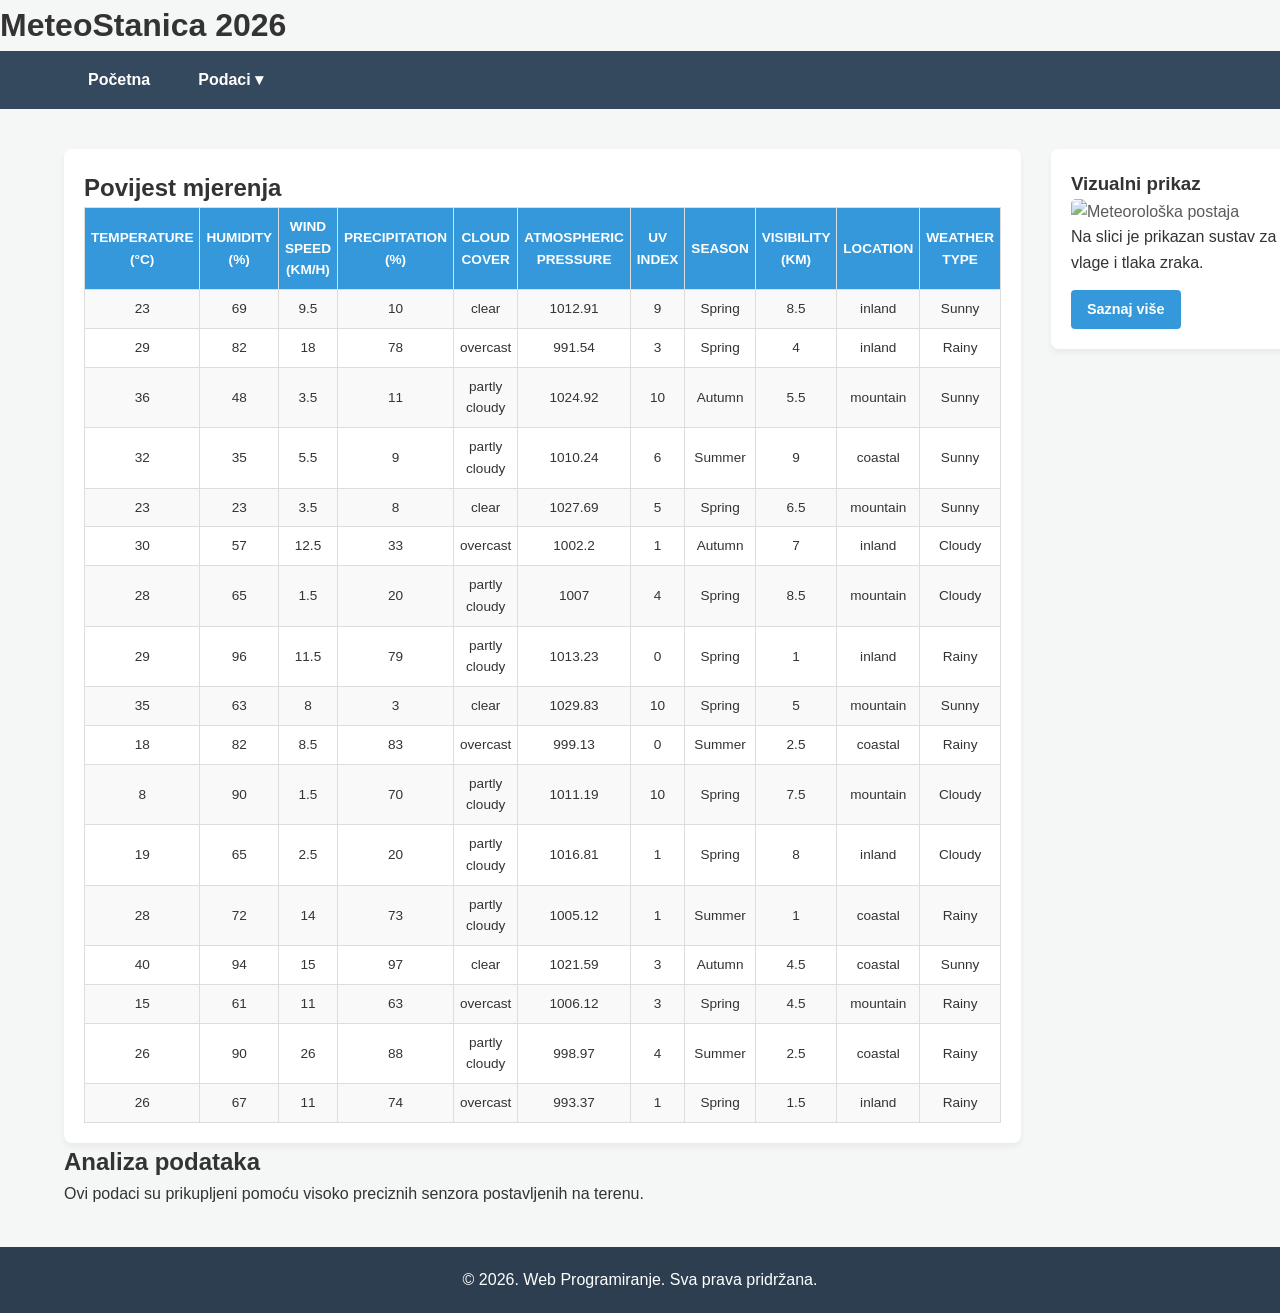
==== index.html @ 100d811c "Add files via upload" ====
<!DOCTYPE html>
<html lang="hr">
<head>
    <meta charset="UTF-8">
    <meta name="viewport" content="width=device-width, initial-scale=1.0">
    <meta name="description" content="Laboratorijska vježba 1 - Vremenski podaci 2026.">
    <link rel="stylesheet" href="style.css">
    <title>MeteoStanica | Početna</title>
</head>
<body>

    <header>
        <h1>MeteoStanica 2026</h1>
    </header>

    <nav aria-label="Glavna navigacija">
        <ul class="nav-links">
            <li><a href="index.html">Početna</a></li>
            <li class="dropdown">
                <button class="dropbtn">Podaci ▾</button>
                <ul class="dropdown-content">
                    <li><a href="grafikon.html">Grafički prikaz</a></li>
                    <li><a href="slike.html">Galerija slika</a></li>
                </ul>
            </li>
        </ul>
    </nav>

    <main class="main-grid">
        
        <div class="content-left">
            <section class="table-container">
                <h2>Povijest mjerenja</h2>
                <div class="scroll-wrapper">
                    <table>
                        <tr>
                            <th>Temperature (°C)</th>
                            <th>Humidity (%)</th>
                            <th>Wind Speed (km/h)</th>
                            <th>Precipitation (%)</th>
                            <th>Cloud Cover</th>
                            <th>Atmospheric Pressure</th>
                            <th>UV Index</th>
                            <th>Season</th>
                            <th>Visibility (km)</th>
                            <th>Location</th>
                            <th>Weather Type</th>
                        </tr>
                        <tr><td>23</td><td>69</td><td>9.5</td><td>10</td><td>clear</td><td>1012.91</td><td>9</td><td>Spring</td><td>8.5</td><td>inland</td><td>Sunny</td></tr>
                        <tr><td>29</td><td>82</td><td>18</td><td>78</td><td>overcast</td><td>991.54</td><td>3</td><td>Spring</td><td>4</td><td>inland</td><td>Rainy</td></tr>
                        <tr><td>36</td><td>48</td><td>3.5</td><td>11</td><td>partly cloudy</td><td>1024.92</td><td>10</td><td>Autumn</td><td>5.5</td><td>mountain</td><td>Sunny</td></tr>
                        <tr><td>32</td><td>35</td><td>5.5</td><td>9</td><td>partly cloudy</td><td>1010.24</td><td>6</td><td>Summer</td><td>9</td><td>coastal</td><td>Sunny</td></tr>
                        <tr><td>23</td><td>23</td><td>3.5</td><td>8</td><td>clear</td><td>1027.69</td><td>5</td><td>Spring</td><td>6.5</td><td>mountain</td><td>Sunny</td></tr>
                        <tr><td>30</td><td>57</td><td>12.5</td><td>33</td><td>overcast</td><td>1002.2</td><td>1</td><td>Autumn</td><td>7</td><td>inland</td><td>Cloudy</td></tr>
                        <tr><td>28</td><td>65</td><td>1.5</td><td>20</td><td>partly cloudy</td><td>1007</td><td>4</td><td>Spring</td><td>8.5</td><td>mountain</td><td>Cloudy</td></tr>
                        <tr><td>29</td><td>96</td><td>11.5</td><td>79</td><td>partly cloudy</td><td>1013.23</td><td>0</td><td>Spring</td><td>1</td><td>inland</td><td>Rainy</td></tr>
                        <tr><td>35</td><td>63</td><td>8</td><td>3</td><td>clear</td><td>1029.83</td><td>10</td><td>Spring</td><td>5</td><td>mountain</td><td>Sunny</td></tr>
                        <tr><td>18</td><td>82</td><td>8.5</td><td>83</td><td>overcast</td><td>999.13</td><td>0</td><td>Summer</td><td>2.5</td><td>coastal</td><td>Rainy</td></tr>
                        <tr><td>8</td><td>90</td><td>1.5</td><td>70</td><td>partly cloudy</td><td>1011.19</td><td>10</td><td>Spring</td><td>7.5</td><td>mountain</td><td>Cloudy</td></tr>
                        <tr><td>19</td><td>65</td><td>2.5</td><td>20</td><td>partly cloudy</td><td>1016.81</td><td>1</td><td>Spring</td><td>8</td><td>inland</td><td>Cloudy</td></tr>
                        <tr><td>28</td><td>72</td><td>14</td><td>73</td><td>partly cloudy</td><td>1005.12</td><td>1</td><td>Summer</td><td>1</td><td>coastal</td><td>Rainy</td></tr>
                        <tr><td>40</td><td>94</td><td>15</td><td>97</td><td>clear</td><td>1021.59</td><td>3</td><td>Autumn</td><td>4.5</td><td>coastal</td><td>Sunny</td></tr>
                        <tr><td>15</td><td>61</td><td>11</td><td>63</td><td>overcast</td><td>1006.12</td><td>3</td><td>Spring</td><td>4.5</td><td>mountain</td><td>Rainy</td></tr>
                        <tr><td>26</td><td>90</td><td>26</td><td>88</td><td>partly cloudy</td><td>998.97</td><td>4</td><td>Summer</td><td>2.5</td><td>coastal</td><td>Rainy</td></tr>
                        <tr><td>26</td><td>67</td><td>11</td><td>74</td><td>overcast</td><td>993.37</td><td>1</td><td>Spring</td><td>1.5</td><td>inland</td><td>Rainy</td></tr>
                    </table>
                </div>
            </section>

            <section>
                <h2>Analiza podataka</h2>
                <p>Ovi podaci su prikupljeni pomoću visoko preciznih senzora postavljenih na terenu.</p>
            </section>
        </div>

        <aside class="sidebar-right">
            <article>
                <h3>Vizualni prikaz</h3>
                <picture role="img" aria-label="Senzor na terenu">
                    <source media="(min-width: 1024px)" srcset="https://images.unsplash.com/photo-1504608524841-42fe6f032b4b?w=500">
                    <img src="https://images.unsplash.com/photo-1592210454359-9043f067919b?w=300" 
                         alt="Meteorološka postaja" class="interactive-img">
                </picture>
                <p>Na slici je prikazan sustav za mjerenje vlage i tlaka zraka.</p>
                <a href="slike.html" class="btn-more">Saznaj više</a>
            </article>
        </aside>

    </main>

    <footer>
        <p>&copy; 2026. Web Programiranje. Sva prava pridržana.</p>
    </footer>

</body>
</html>
---- style.css ----
/* --- 1. OSNOVNE POSTAVKE I VARIJABLE --- */
:root {
    --primary-color: #2c3e50;
    --accent-color: #3498db;
    --bg-color: #f4f7f6;
    --white: #ffffff;
    --transition: all 0.3s ease;
}

* {
    box-sizing: border-box;
    margin: 0;
    padding: 0;
}

body {
    font-family: 'Segoe UI', Tahoma, Geneva, Verdana, sans-serif;
    background-color: var(--bg-color);
    color: #333;
    line-height: 1.6;
    /* Sticky footer setup */
    display: flex;
    flex-direction: column;
    min-height: 100vh;
}

/* Osigurava da sadržaj gura footer prema dolje */
main {
    flex: 1;
}

/* --- 2. NAVIGACIJA (Lijevo poravnata + Poravnati gumbi) --- */
nav {
    background-color: #34495e;
    padding: 0 5%;
}

.nav-links {
    display: flex;
    list-style: none;
    justify-content: flex-start;
    align-items: center; /* Vertikalno centrira linkove i gumbe */
}

.nav-links li { 
    position: relative; 
    display: flex;
    align-items: center;
}

/* Izjednačavanje stilova za <a> i <button> da budu u ravnini */
.nav-links li a, 
.dropbtn {
    color: white;
    text-decoration: none;
    padding: 1.2rem 1.5rem;
    display: block;
    font-weight: bold;
    font-family: inherit; /* Uzima font od body-a */
    font-size: 1rem;
    background: none;
    border: none;
    cursor: pointer;
    margin: 0;
    line-height: normal; /* Popravlja vertikalni razmak */
    transition: var(--transition);
}

.nav-links li a:hover, 
.dropbtn:hover {
    background-color: rgba(255, 255, 255, 0.1);
    color: var(--accent-color);
}

.dropdown-content {
    display: none;
    position: absolute;
    top: 100%; /* Prikazuje se točno ispod */
    left: 0;
    background-color: var(--primary-color);
    min-width: 100px;
    z-index: 1000;
    box-shadow: 0 8px 16px rgba(0,0,0,0.2);
}

.dropdown:hover .dropdown-content {
    display: block;
}

.dropdown-content li a {
    padding: 10px 15px;
    font-size: 0.9rem;
}

/* --- 3. GLAVNI RASPORED (GRID) --- */
.main-grid {
    display: grid;
    /* Fiksiramo desni stupac na 320px da ga tablica ne bi smanjila */
    grid-template-columns: 1fr 320px; 
    gap: 30px;
    padding: 40px 5%;
    max-width: 1400px;
    margin: 0 auto;
    align-items: start;
}

/* --- 4. OPTIMIZACIJA TABLICE (Manja i preglednija) --- */
.table-container {
    background: var(--white);
    padding: 20px;
    border-radius: 8px;
    box-shadow: 0 4px 6px rgba(0,0,0,0.05);
    min-width: 0; /* Sprječava pucanje grida zbog širokog sadržaja */
}

.scroll-wrapper {
    overflow-x: auto; /* Horizontalni scroll ako je tablica preširoka */
    width: 100%;
}

table {
    width: 100%;
    border-collapse: collapse;
    font-size: 0.85rem; /* Smanjena slova da tablica bude uža */
}

th {
    background-color: var(--accent-color);
    color: white;
    text-transform: uppercase;
}

th, td {
    padding: 8px 6px; /* Manji padding štedi prostor */
    border: 1px solid #ddd;
    text-align: center;
}

tr:nth-child(even) { background-color: #f9f9f9; }
tr:hover { background-color: #f1f1f1; }

/* --- 5. SIDEBAR (SLIKA DESNO) --- */
.sidebar-right {
    background: var(--white);
    padding: 20px;
    border-radius: 8px;
    box-shadow: 0 4px 6px rgba(0,0,0,0.05);
    /* Osigurava da sidebar ostane čvrst */
    width: 100%;
}

.interactive-img {
    width: 100%;
    height: auto;
    border-radius: 5px;
    opacity: 0.8; 
    transition: var(--transition);
    display: block;
}

.interactive-img:hover {
    opacity: 1;
    transform: scale(1.05);
}

.btn-more {
    display: inline-block;    /* Omogućuje stiliziranje linka kao gumba */
    background-color: var(--accent-color);
    color: white;
    text-decoration: none;    /* Miče podcrtavanje teksta */
    padding: 8px 16px;        /* Smanjen padding (gore-dolje, lijevo-desno) */
    margin-top: 15px;
    width: auto;              /* Gumb je širok samo onoliko koliko je dug tekst */
    cursor: pointer;
    border-radius: 4px;
    font-size: 0.9rem;        /* Lagano smanjen font */
    font-weight: bold;
    transition: var(--transition);
}

.btn-more:hover {
    background-color: var(--primary-color);
    transform: translateY(-2px);
    box-shadow: 0 4px 8px rgba(0,0,0,0.1); /* Blaga sjena na hover za bolji efekt */
}

/* --- 6. RESPONZIVNOST --- */
@media (max-width: 1150px) {
    .main-grid {
        /* Prebacuje u jedan stupac na tabletima/mobitelima */
        grid-template-columns: 1fr; 
    }

    .sidebar-right {
        order: 2; /* Slika ide ispod tablice */
    }

    .table-container {
        order: 1;
    }
}

@media (max-width: 600px) {
    .nav-links {
        flex-direction: column;
        align-items: flex-start;
    }
    .nav-links li {
        width: 100%;
    }
    .dropdown-content {
        position: static;
        width: 100%;
    }
}

/* --- 7. FOOTER --- */
footer {
    background-color: var(--primary-color);
    color: white;
    padding: 20px;
    text-align: center;
    width: 100%;
}
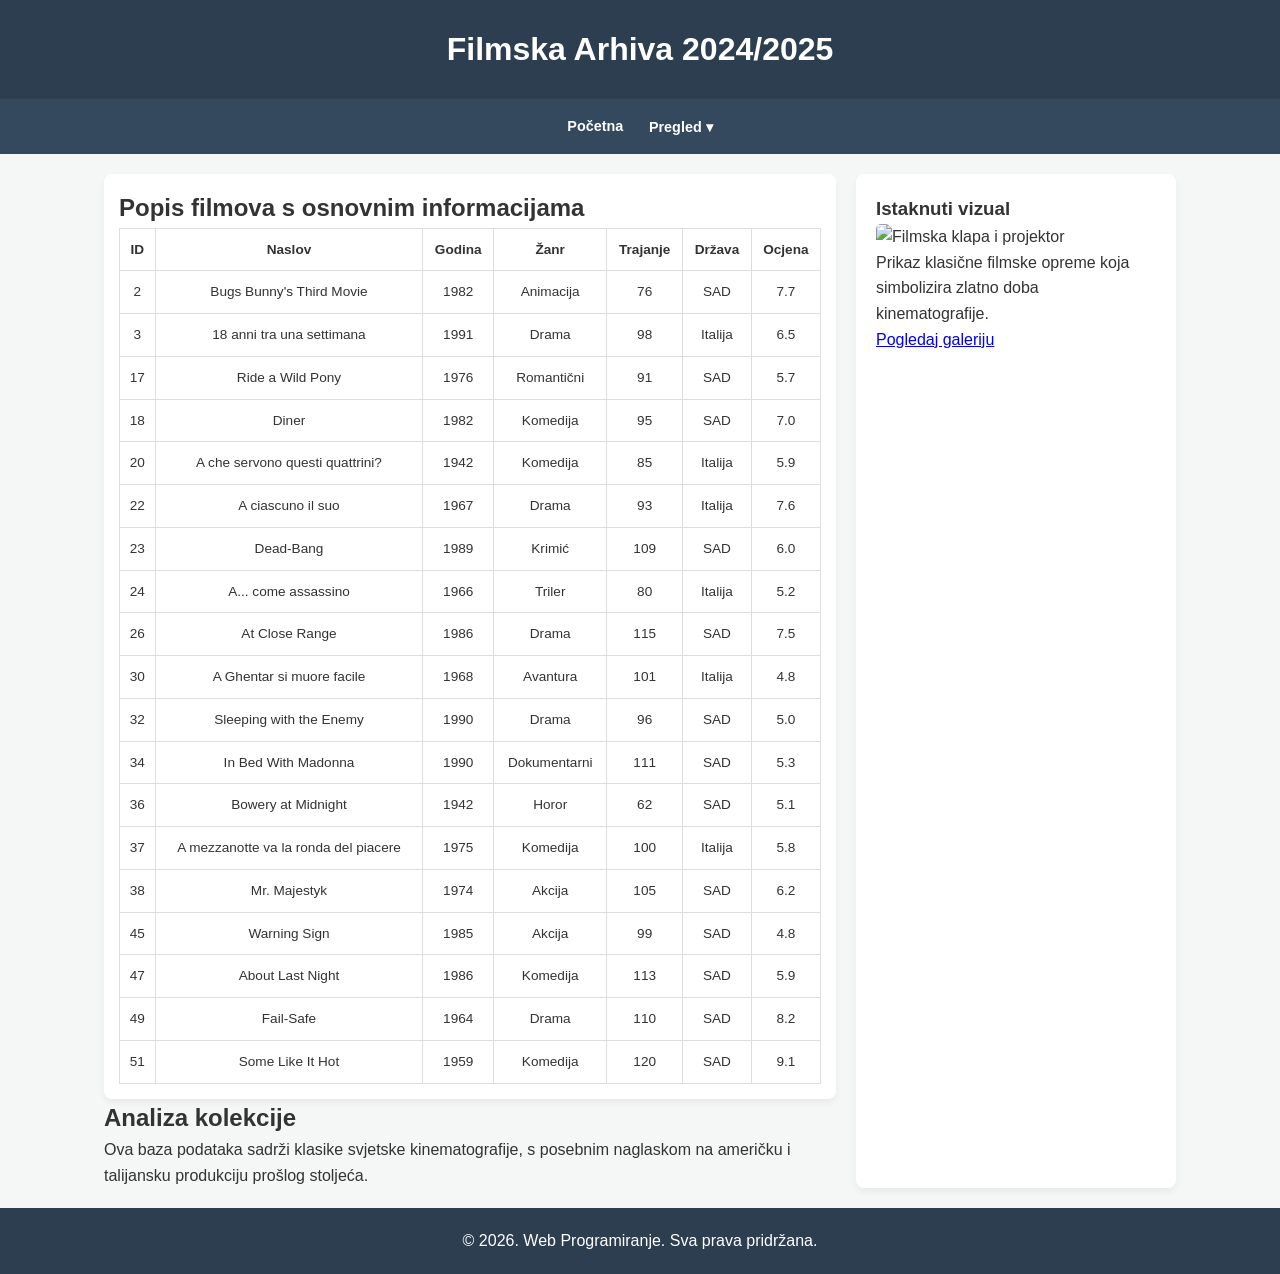
==== commit 8a644165: "Add files via upload" ====
--- a/index.html
+++ b/index.html
@@ -3,21 +3,21 @@
 <head>
     <meta charset="UTF-8">
     <meta name="viewport" content="width=device-width, initial-scale=1.0">
-    <meta name="description" content="Laboratorijska vježba 1 - Vremenski podaci 2026.">
+    <meta name="description" content="Laboratorijska vježba 1 - Baza podataka o filmovima 2024/2025.">
     <link rel="stylesheet" href="style.css">
-    <title>MeteoStanica | Početna</title>
+    <title>Filmska Arhiva | Početna</title>
 </head>
 <body>
 
     <header>
-        <h1>MeteoStanica 2026</h1>
+        <h1>Filmska Arhiva 2024/2025</h1>
     </header>
 
     <nav aria-label="Glavna navigacija">
         <ul class="nav-links">
             <li><a href="index.html">Početna</a></li>
             <li class="dropdown">
-                <button class="dropbtn">Podaci ▾</button>
+                <button class="dropbtn">Pregled ▾</button>
                 <ul class="dropdown-content">
                     <li><a href="grafikon.html">Grafički prikaz</a></li>
                     <li><a href="slike.html">Galerija slika</a></li>
@@ -30,59 +30,61 @@
         
         <div class="content-left">
             <section class="table-container">
-                <h2>Povijest mjerenja</h2>
+                <h2>Popis filmova s osnovnim informacijama</h2>
                 <div class="scroll-wrapper">
                     <table>
-                        <tr>
-                            <th>Temperature (°C)</th>
-                            <th>Humidity (%)</th>
-                            <th>Wind Speed (km/h)</th>
-                            <th>Precipitation (%)</th>
-                            <th>Cloud Cover</th>
-                            <th>Atmospheric Pressure</th>
-                            <th>UV Index</th>
-                            <th>Season</th>
-                            <th>Visibility (km)</th>
-                            <th>Location</th>
-                            <th>Weather Type</th>
-                        </tr>
-                        <tr><td>23</td><td>69</td><td>9.5</td><td>10</td><td>clear</td><td>1012.91</td><td>9</td><td>Spring</td><td>8.5</td><td>inland</td><td>Sunny</td></tr>
-                        <tr><td>29</td><td>82</td><td>18</td><td>78</td><td>overcast</td><td>991.54</td><td>3</td><td>Spring</td><td>4</td><td>inland</td><td>Rainy</td></tr>
-                        <tr><td>36</td><td>48</td><td>3.5</td><td>11</td><td>partly cloudy</td><td>1024.92</td><td>10</td><td>Autumn</td><td>5.5</td><td>mountain</td><td>Sunny</td></tr>
-                        <tr><td>32</td><td>35</td><td>5.5</td><td>9</td><td>partly cloudy</td><td>1010.24</td><td>6</td><td>Summer</td><td>9</td><td>coastal</td><td>Sunny</td></tr>
-                        <tr><td>23</td><td>23</td><td>3.5</td><td>8</td><td>clear</td><td>1027.69</td><td>5</td><td>Spring</td><td>6.5</td><td>mountain</td><td>Sunny</td></tr>
-                        <tr><td>30</td><td>57</td><td>12.5</td><td>33</td><td>overcast</td><td>1002.2</td><td>1</td><td>Autumn</td><td>7</td><td>inland</td><td>Cloudy</td></tr>
-                        <tr><td>28</td><td>65</td><td>1.5</td><td>20</td><td>partly cloudy</td><td>1007</td><td>4</td><td>Spring</td><td>8.5</td><td>mountain</td><td>Cloudy</td></tr>
-                        <tr><td>29</td><td>96</td><td>11.5</td><td>79</td><td>partly cloudy</td><td>1013.23</td><td>0</td><td>Spring</td><td>1</td><td>inland</td><td>Rainy</td></tr>
-                        <tr><td>35</td><td>63</td><td>8</td><td>3</td><td>clear</td><td>1029.83</td><td>10</td><td>Spring</td><td>5</td><td>mountain</td><td>Sunny</td></tr>
-                        <tr><td>18</td><td>82</td><td>8.5</td><td>83</td><td>overcast</td><td>999.13</td><td>0</td><td>Summer</td><td>2.5</td><td>coastal</td><td>Rainy</td></tr>
-                        <tr><td>8</td><td>90</td><td>1.5</td><td>70</td><td>partly cloudy</td><td>1011.19</td><td>10</td><td>Spring</td><td>7.5</td><td>mountain</td><td>Cloudy</td></tr>
-                        <tr><td>19</td><td>65</td><td>2.5</td><td>20</td><td>partly cloudy</td><td>1016.81</td><td>1</td><td>Spring</td><td>8</td><td>inland</td><td>Cloudy</td></tr>
-                        <tr><td>28</td><td>72</td><td>14</td><td>73</td><td>partly cloudy</td><td>1005.12</td><td>1</td><td>Summer</td><td>1</td><td>coastal</td><td>Rainy</td></tr>
-                        <tr><td>40</td><td>94</td><td>15</td><td>97</td><td>clear</td><td>1021.59</td><td>3</td><td>Autumn</td><td>4.5</td><td>coastal</td><td>Sunny</td></tr>
-                        <tr><td>15</td><td>61</td><td>11</td><td>63</td><td>overcast</td><td>1006.12</td><td>3</td><td>Spring</td><td>4.5</td><td>mountain</td><td>Rainy</td></tr>
-                        <tr><td>26</td><td>90</td><td>26</td><td>88</td><td>partly cloudy</td><td>998.97</td><td>4</td><td>Summer</td><td>2.5</td><td>coastal</td><td>Rainy</td></tr>
-                        <tr><td>26</td><td>67</td><td>11</td><td>74</td><td>overcast</td><td>993.37</td><td>1</td><td>Spring</td><td>1.5</td><td>inland</td><td>Rainy</td></tr>
+                        <thead>
+                            <tr>
+                                <th>ID</th>
+                                <th>Naslov</th>
+                                <th>Godina</th>
+                                <th>Žanr</th>
+                                <th>Trajanje</th>
+                                <th>Država</th>
+                                <th>Ocjena</th>
+                            </tr>
+                        </thead>
+                        <tbody>
+                            <tr><td>2</td><td>Bugs Bunny's Third Movie</td><td>1982</td><td>Animacija</td><td>76</td><td>SAD</td><td>7.7</td></tr>
+                            <tr><td>3</td><td>18 anni tra una settimana</td><td>1991</td><td>Drama</td><td>98</td><td>Italija</td><td>6.5</td></tr>
+                            <tr><td>17</td><td>Ride a Wild Pony</td><td>1976</td><td>Romantični</td><td>91</td><td>SAD</td><td>5.7</td></tr>
+                            <tr><td>18</td><td>Diner</td><td>1982</td><td>Komedija</td><td>95</td><td>SAD</td><td>7.0</td></tr>
+                            <tr><td>20</td><td>A che servono questi quattrini?</td><td>1942</td><td>Komedija</td><td>85</td><td>Italija</td><td>5.9</td></tr>
+                            <tr><td>22</td><td>A ciascuno il suo</td><td>1967</td><td>Drama</td><td>93</td><td>Italija</td><td>7.6</td></tr>
+                            <tr><td>23</td><td>Dead-Bang</td><td>1989</td><td>Krimić</td><td>109</td><td>SAD</td><td>6.0</td></tr>
+                            <tr><td>24</td><td>A... come assassino</td><td>1966</td><td>Triler</td><td>80</td><td>Italija</td><td>5.2</td></tr>
+                            <tr><td>26</td><td>At Close Range</td><td>1986</td><td>Drama</td><td>115</td><td>SAD</td><td>7.5</td></tr>
+                            <tr><td>30</td><td>A Ghentar si muore facile</td><td>1968</td><td>Avantura</td><td>101</td><td>Italija</td><td>4.8</td></tr>
+                            <tr><td>32</td><td>Sleeping with the Enemy</td><td>1990</td><td>Drama</td><td>96</td><td>SAD</td><td>5.0</td></tr>
+                            <tr><td>34</td><td>In Bed With Madonna</td><td>1990</td><td>Dokumentarni</td><td>111</td><td>SAD</td><td>5.3</td></tr>
+                            <tr><td>36</td><td>Bowery at Midnight</td><td>1942</td><td>Horor</td><td>62</td><td>SAD</td><td>5.1</td></tr>
+                            <tr><td>37</td><td>A mezzanotte va la ronda del piacere</td><td>1975</td><td>Komedija</td><td>100</td><td>Italija</td><td>5.8</td></tr>
+                            <tr><td>38</td><td>Mr. Majestyk</td><td>1974</td><td>Akcija</td><td>105</td><td>SAD</td><td>6.2</td></tr>
+                            <tr><td>45</td><td>Warning Sign</td><td>1985</td><td>Akcija</td><td>99</td><td>SAD</td><td>4.8</td></tr>
+                            <tr><td>47</td><td>About Last Night</td><td>1986</td><td>Komedija</td><td>113</td><td>SAD</td><td>5.9</td></tr>
+                            <tr><td>49</td><td>Fail-Safe</td><td>1964</td><td>Drama</td><td>110</td><td>SAD</td><td>8.2</td></tr>
+                            <tr><td>51</td><td>Some Like It Hot</td><td>1959</td><td>Komedija</td><td>120</td><td>SAD</td><td>9.1</td></tr>
+                        </tbody>
                     </table>
                 </div>
             </section>
 
-            <section>
-                <h2>Analiza podataka</h2>
-                <p>Ovi podaci su prikupljeni pomoću visoko preciznih senzora postavljenih na terenu.</p>
+            <section class="analysis">
+                <h2>Analiza kolekcije</h2>
+                <p>Ova baza podataka sadrži klasike svjetske kinematografije, s posebnim naglaskom na američku i talijansku produkciju prošlog stoljeća.</p>
             </section>
         </div>
 
         <aside class="sidebar-right">
             <article>
-                <h3>Vizualni prikaz</h3>
-                <picture role="img" aria-label="Senzor na terenu">
-                    <source media="(min-width: 1024px)" srcset="https://images.unsplash.com/photo-1504608524841-42fe6f032b4b?w=500">
-                    <img src="https://images.unsplash.com/photo-1592210454359-9043f067919b?w=300" 
-                         alt="Meteorološka postaja" class="interactive-img">
+                <h3>Istaknuti vizual</h3>
+                <picture role="img" aria-label="Filmska oprema ili poster">
+                    <source media="(min-width: 1024px)" srcset="https://images.unsplash.com/photo-1485846234645-a62644f84728?w=500">
+                    <img src="https://images.unsplash.com/photo-1440404653325-ab127d49abc1?w=300" 
+                         alt="Filmska klapa i projektor" class="interactive-img">
                 </picture>
-                <p>Na slici je prikazan sustav za mjerenje vlage i tlaka zraka.</p>
-                <a href="slike.html" class="btn-more">Saznaj više</a>
+                <p>Prikaz klasične filmske opreme koja simbolizira zlatno doba kinematografije.</p>
+                <a href="slike.html" class="btn-more">Pogledaj galeriju</a>
             </article>
         </aside>
 
--- a/style.css
+++ b/style.css
@@ -1,4 +1,4 @@
-/* --- 1. OSNOVNE POSTAVKE I VARIJABLE --- */
+/* --- VARIJABLE --- */
 :root {
     --primary-color: #2c3e50;
     --accent-color: #3498db;
@@ -7,6 +7,7 @@
     --transition: all 0.3s ease;
 }
 
+/* --- OSNOVNI RESET --- */
 * {
     box-sizing: border-box;
     margin: 0;
@@ -18,52 +19,61 @@
     background-color: var(--bg-color);
     color: #333;
     line-height: 1.6;
-    /* Sticky footer setup */
     display: flex;
     flex-direction: column;
     min-height: 100vh;
-}
-
-/* Osigurava da sadržaj gura footer prema dolje */
+    width: 100%;
+    max-width: 100vw;
+    overflow-x: hidden; /* Sprječava vodoravni scroll cijele stranice */
+}
+
+header {
+    background-color: var(--primary-color);
+    color: white;
+    text-align: center;
+    padding: 1.5rem 0;
+}
+
 main {
     flex: 1;
-}
-
-/* --- 2. NAVIGACIJA (Lijevo poravnata + Poravnati gumbi) --- */
+    width: 100%;
+}
+
+/* --- NAVIGACIJA (Popravljena za mobitele) --- */
 nav {
     background-color: #34495e;
-    padding: 0 5%;
+    padding: 0 2%; /* Smanjen bočni padding */
+    width: 100%;
 }
 
 .nav-links {
     display: flex;
-    list-style: none;
-    justify-content: flex-start;
-    align-items: center; /* Vertikalno centrira linkove i gumbe */
+    flex-direction: row; /* Forsiramo red na svim uređajima */
+    list-style: none;
+    justify-content: center; /* Centrirano */
+    align-items: center; 
+    flex-wrap: nowrap; /* Sprječava bježanje gumbova u novi red */
 }
 
 .nav-links li { 
     position: relative; 
-    display: flex;
-    align-items: center;
-}
-
-/* Izjednačavanje stilova za <a> i <button> da budu u ravnini */
+    list-style: none;
+}
+
 .nav-links li a, 
 .dropbtn {
     color: white;
     text-decoration: none;
-    padding: 1.2rem 1.5rem;
+    padding: 1rem 0.8rem; /* Smanjen padding da stane u red */
     display: block;
     font-weight: bold;
-    font-family: inherit; /* Uzima font od body-a */
-    font-size: 1rem;
+    font-size: 0.9rem; /* Malo manji font za bolji fit */
     background: none;
     border: none;
     cursor: pointer;
-    margin: 0;
-    line-height: normal; /* Popravlja vertikalni razmak */
     transition: var(--transition);
+    white-space: nowrap; /* Tekst ostaje u jednom redu */
+    list-style: none;
 }
 
 .nav-links li a:hover, 
@@ -72,15 +82,17 @@
     color: var(--accent-color);
 }
 
+/* Dropdown */
 .dropdown-content {
     display: none;
     position: absolute;
-    top: 100%; /* Prikazuje se točno ispod */
+    top: 100%; 
     left: 0;
     background-color: var(--primary-color);
-    min-width: 100px;
+    min-width: 140px;
     z-index: 1000;
     box-shadow: 0 8px 16px rgba(0,0,0,0.2);
+    list-style: none;
 }
 
 .dropdown:hover .dropdown-content {
@@ -89,132 +101,96 @@
 
 .dropdown-content li a {
     padding: 10px 15px;
-    font-size: 0.9rem;
-}
-
-/* --- 3. GLAVNI RASPORED (GRID) --- */
+    font-size: 0.85rem;
+}
+
+/* --- GLAVNI RASPODRED (GRID) --- */
 .main-grid {
     display: grid;
-    /* Fiksiramo desni stupac na 320px da ga tablica ne bi smanjila */
     grid-template-columns: 1fr 320px; 
-    gap: 30px;
-    padding: 40px 5%;
-    max-width: 1400px;
+    gap: 20px;
+    padding: 20px 5%;
+    max-width: 1200px;
     margin: 0 auto;
-    align-items: start;
-}
-
-/* --- 4. OPTIMIZACIJA TABLICE (Manja i preglednija) --- */
+    width: 100%;
+}
+
+/* --- TABLICA (Responzivni kontejner) --- */
 .table-container {
     background: var(--white);
-    padding: 20px;
+    padding: 15px;
     border-radius: 8px;
     box-shadow: 0 4px 6px rgba(0,0,0,0.05);
-    min-width: 0; /* Sprječava pucanje grida zbog širokog sadržaja */
+    width: 100%;
+    overflow: hidden;
 }
 
 .scroll-wrapper {
-    overflow-x: auto; /* Horizontalni scroll ako je tablica preširoka */
-    width: 100%;
+    overflow-x: auto; /* Omogućuje scroll samo unutar tablice */
+    width: 100%;
+    -webkit-overflow-scrolling: touch;
 }
 
 table {
     width: 100%;
     border-collapse: collapse;
-    font-size: 0.85rem; /* Smanjena slova da tablica bude uža */
-}
-
-th {
-    background-color: var(--accent-color);
-    color: white;
-    text-transform: uppercase;
+    font-size: 0.85rem;
+    min-width: 500px; /* Tablica se neće zgnječiti ispod ovoga */
 }
 
 th, td {
-    padding: 8px 6px; /* Manji padding štedi prostor */
+    padding: 10px 8px;
     border: 1px solid #ddd;
     text-align: center;
 }
 
-tr:nth-child(even) { background-color: #f9f9f9; }
-tr:hover { background-color: #f1f1f1; }
-
-/* --- 5. SIDEBAR (SLIKA DESNO) --- */
+/* --- SIDEBAR I SLIKA --- */
 .sidebar-right {
     background: var(--white);
     padding: 20px;
     border-radius: 8px;
     box-shadow: 0 4px 6px rgba(0,0,0,0.05);
-    /* Osigurava da sidebar ostane čvrst */
     width: 100%;
 }
 
 .interactive-img {
     width: 100%;
+    max-width: 100%; /* Ključno: slika se smanjuje s ekranom */
     height: auto;
     border-radius: 5px;
-    opacity: 0.8; 
-    transition: var(--transition);
     display: block;
-}
-
-.interactive-img:hover {
-    opacity: 1;
-    transform: scale(1.05);
-}
-
-.btn-more {
-    display: inline-block;    /* Omogućuje stiliziranje linka kao gumba */
-    background-color: var(--accent-color);
-    color: white;
-    text-decoration: none;    /* Miče podcrtavanje teksta */
-    padding: 8px 16px;        /* Smanjen padding (gore-dolje, lijevo-desno) */
-    margin-top: 15px;
-    width: auto;              /* Gumb je širok samo onoliko koliko je dug tekst */
-    cursor: pointer;
-    border-radius: 4px;
-    font-size: 0.9rem;        /* Lagano smanjen font */
-    font-weight: bold;
-    transition: var(--transition);
-}
-
-.btn-more:hover {
-    background-color: var(--primary-color);
-    transform: translateY(-2px);
-    box-shadow: 0 4px 8px rgba(0,0,0,0.1); /* Blaga sjena na hover za bolji efekt */
-}
-
-/* --- 6. RESPONZIVNOST --- */
-@media (max-width: 1150px) {
+    margin: 0 auto;
+}
+
+/* --- MEDIA QUERIES --- */
+
+/* Za tablete (Ispod 1000px) - Sidebar ide ispod */
+@media (max-width: 1000px) {
     .main-grid {
-        /* Prebacuje u jedan stupac na tabletima/mobitelima */
-        grid-template-columns: 1fr; 
-    }
-
-    .sidebar-right {
-        order: 2; /* Slika ide ispod tablice */
-    }
-
-    .table-container {
-        order: 1;
-    }
-}
-
+        grid-template-columns: 1fr;
+    }
+}
+
+/* Za mobitele (Ispod 600px) */
 @media (max-width: 600px) {
-    .nav-links {
-        flex-direction: column;
-        align-items: flex-start;
-    }
-    .nav-links li {
-        width: 100%;
-    }
-    .dropdown-content {
-        position: static;
-        width: 100%;
-    }
-}
-
-/* --- 7. FOOTER --- */
+    .nav-links li a, .dropbtn {
+        padding: 0.8rem 0.5rem; /* Ekstremno smanjen prostor za gumbe */
+        font-size: 0.8rem;
+    }
+
+    .main-grid {
+        padding: 15px 3%;
+    }
+
+    table {
+        font-size: 0.75rem;
+    }
+
+    header h1 {
+        font-size: 1.3rem;
+    }
+}
+
 footer {
     background-color: var(--primary-color);
     color: white;
